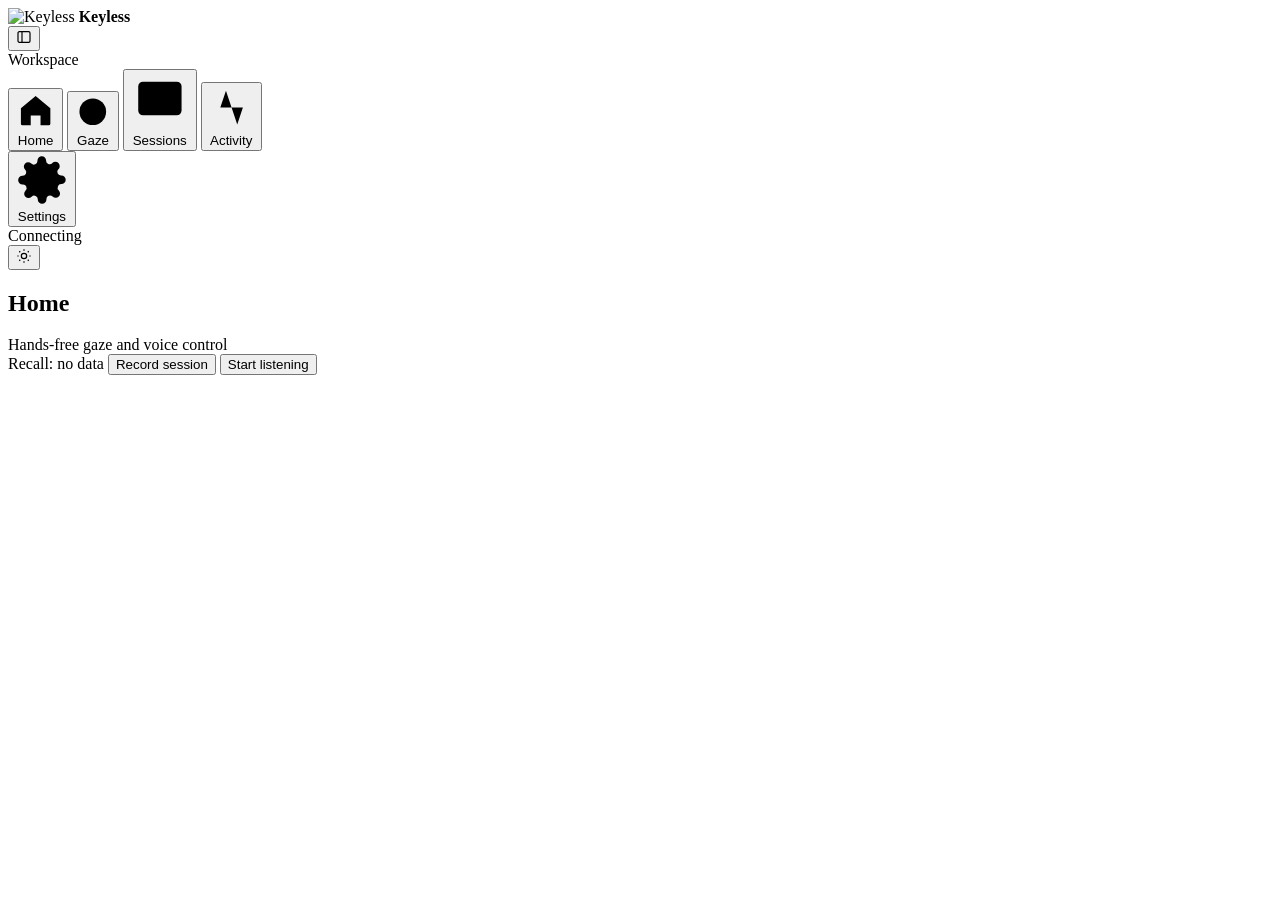
==== src/keyless/web/static/index.html @ f60f9d6a "feat(web,ui): replace Qt and SwiftUI with unified OhRats local HTTP web app" ====
<!doctype html>
<html lang="en">
<head>
  <meta charset="utf-8">
  <meta name="viewport" content="width=device-width, initial-scale=1">
  <title>Keyless</title>
  <link rel="icon" type="image/svg+xml" href="/assets/icon.svg">
  <link rel="stylesheet" href="/assets/styles.css">
</head>
<body>
  <div class="site-shell">
    <aside class="site-sidebar" aria-label="Primary navigation">
      <div class="site-brand">
        <div class="brand-lockup">
          <img src="/assets/icon.svg" alt="Keyless">
          <strong>Keyless</strong>
        </div>
        <button id="sidebar-toggle" class="icon-btn" type="button" title="Toggle sidebar" aria-label="Toggle sidebar">
          <svg viewBox="0 0 24 24" width="16" height="16" stroke="currentColor" fill="none" stroke-width="1.8">
            <rect x="3" y="4" width="18" height="16" rx="2"></rect>
            <line x1="9" y1="4" x2="9" y2="20"></line>
          </svg>
        </button>
      </div>

      <div class="sidebar-scroll">
        <div class="nav-group">
          <div class="nav-heading">Workspace</div>
          <button class="nav-btn active" data-view="home" type="button">
            <svg viewBox="0 0 24 24"><path d="M3 10.5 12 3l9 7.5V20a1 1 0 0 1-1 1h-5v-6H9v6H4a1 1 0 0 1-1-1z"/></svg>
            <span class="nav-label">Home</span>
          </button>
          <button class="nav-btn" data-view="gaze" type="button">
            <svg viewBox="0 0 24 24"><circle cx="12" cy="12" r="9"/><circle cx="12" cy="12" r="3"/></svg>
            <span class="nav-label">Gaze</span>
          </button>
          <button class="nav-btn" data-view="sessions" type="button">
            <svg viewBox="0 0 24 24"><rect x="3" y="4" width="18" height="14" rx="2"/><line x1="8" y1="21" x2="16" y2="21"/><line x1="12" y1="18" x2="12" y2="21"/></svg>
            <span class="nav-label">Sessions</span>
          </button>
          <button class="nav-btn" data-view="activity" type="button">
            <svg viewBox="0 0 24 24"><polyline points="22 12 18 12 15 21 9 3 6 12 2 12"/></svg>
            <span class="nav-label">Activity</span>
          </button>
        </div>
      </div>

      <div class="sidebar-footer">
        <button class="nav-btn" data-view="settings" type="button">
          <svg viewBox="0 0 24 24"><circle cx="12" cy="12" r="3"/><path d="M19.4 15a1.65 1.65 0 0 0 .33 1.82l.06.06a2 2 0 1 1-2.83 2.83l-.06-.06a1.65 1.65 0 0 0-1.82-.33 1.65 1.65 0 0 0-1 1.51V21a2 2 0 1 1-4 0v-.09a1.65 1.65 0 0 0-1-1.51 1.65 1.65 0 0 0-1.82.33l-.06.06a2 2 0 1 1-2.83-2.83l.06-.06a1.65 1.65 0 0 0 .33-1.82 1.65 1.65 0 0 0-1.51-1H3a2 2 0 1 1 0-4h.09a1.65 1.65 0 0 0 1.51-1 1.65 1.65 0 0 0-.33-1.82l-.06-.06a2 2 0 1 1 2.83-2.83l.06.06a1.65 1.65 0 0 0 1.82.33h.01a1.65 1.65 0 0 0 1-1.51V3a2 2 0 1 1 4 0v.09a1.65 1.65 0 0 0 1 1.51 1.65 1.65 0 0 0 1.82-.33l.06-.06a2 2 0 1 1 2.83 2.83l-.06.06a1.65 1.65 0 0 0-.33 1.82v.01a1.65 1.65 0 0 0 1.51 1H21a2 2 0 1 1 0 4h-.09a1.65 1.65 0 0 0-1.51 1z"/></svg>
          <span class="nav-label">Settings</span>
        </button>
        <div class="footer-row">
          <div class="status-chip" title="Engine status">
            <span id="sidebar-dot" class="status-dot"></span>
            <span id="sidebar-state">Connecting</span>
          </div>
          <button id="theme-toggle" class="icon-btn" type="button" title="Toggle light or dark theme" aria-label="Toggle theme">
            <svg viewBox="0 0 24 24" width="16" height="16" stroke="currentColor" fill="none" stroke-width="1.8">
              <circle cx="12" cy="12" r="4"></circle>
              <path d="M12 2v2M12 20v2M4.93 4.93l1.41 1.41M17.66 17.66l1.41 1.41M2 12h2M20 12h2M4.93 19.07l1.41-1.41M17.66 6.34l1.41-1.41"></path>
            </svg>
          </button>
        </div>
      </div>
    </aside>

    <main class="site-content">
      <header class="workspace-header">
        <div class="workspace-title-group">
          <h2 id="view-title" class="workspace-title">Home</h2>
          <span id="view-sub" class="workspace-sub">Hands-free gaze and voice control</span>
        </div>
        <div class="header-actions">
          <span id="header-recall" class="badge">Recall: no data</span>
          <button id="header-record-btn" class="btn btn-sm" type="button">Record session</button>
          <button id="header-primary-btn" class="btn btn-primary btn-sm" type="button">Start listening</button>
        </div>
      </header>

      <div class="workspace-body">
        <section id="error-callout" class="error-callout" hidden>
          <div class="error-callout-head">
            <span id="error-title" class="error-callout-title">Action required</span>
            <div class="row-gap">
              <button id="error-grant-btn" class="btn btn-sm" type="button" hidden>Grant input access</button>
              <button id="error-copy-btn" class="btn btn-sm" type="button">Copy details</button>
              <button id="error-dismiss-btn" class="btn btn-sm" type="button">Dismiss</button>
            </div>
          </div>
          <div id="error-body"></div>
          <div id="error-cmd-wrap" class="or-copy-field" hidden>
            <code id="error-cmd-text"></code>
            <button id="error-cmd-copy" class="btn btn-sm" type="button">Copy command</button>
          </div>
        </section>

        <div id="view-root"></div>
      </div>
    </main>
  </div>

  <script type="module" src="/assets/app.js"></script>
</body>
</html>
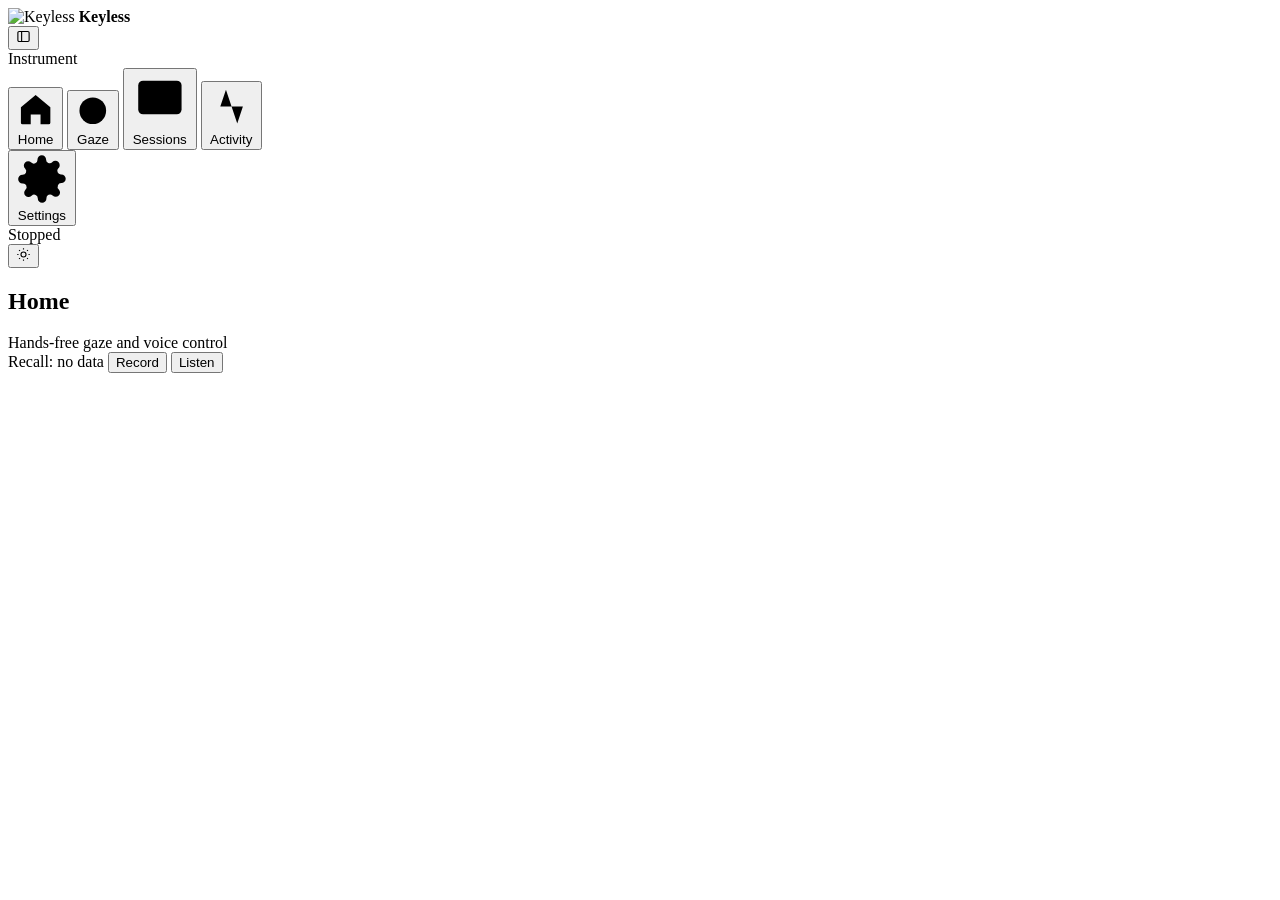
==== commit 2ea2ab64: "feat(gaze,web): support binocular 20D + monocular 10D optics and redesign web UI as precision instru" ====
--- a/src/keyless/web/static/index.html
+++ b/src/keyless/web/static/index.html
@@ -16,7 +16,7 @@
           <strong>Keyless</strong>
         </div>
         <button id="sidebar-toggle" class="icon-btn" type="button" title="Toggle sidebar" aria-label="Toggle sidebar">
-          <svg viewBox="0 0 24 24" width="16" height="16" stroke="currentColor" fill="none" stroke-width="1.8">
+          <svg viewBox="0 0 24 24" width="15" height="15" stroke="currentColor" fill="none" stroke-width="1.8">
             <rect x="3" y="4" width="18" height="16" rx="2"></rect>
             <line x1="9" y1="4" x2="9" y2="20"></line>
           </svg>
@@ -25,13 +25,13 @@
 
       <div class="sidebar-scroll">
         <div class="nav-group">
-          <div class="nav-heading">Workspace</div>
+          <div class="nav-heading">Instrument</div>
           <button class="nav-btn active" data-view="home" type="button">
             <svg viewBox="0 0 24 24"><path d="M3 10.5 12 3l9 7.5V20a1 1 0 0 1-1 1h-5v-6H9v6H4a1 1 0 0 1-1-1z"/></svg>
             <span class="nav-label">Home</span>
           </button>
           <button class="nav-btn" data-view="gaze" type="button">
-            <svg viewBox="0 0 24 24"><circle cx="12" cy="12" r="9"/><circle cx="12" cy="12" r="3"/></svg>
+            <svg viewBox="0 0 24 24"><circle cx="12" cy="12" r="9"/><circle cx="12" cy="12" r="3"/><line x1="12" y1="2" x2="12" y2="5"/><line x1="12" y1="19" x2="12" y2="22"/><line x1="2" y1="12" x2="5" y2="12"/><line x1="19" y1="12" x2="22" y2="12"/></svg>
             <span class="nav-label">Gaze</span>
           </button>
           <button class="nav-btn" data-view="sessions" type="button">
@@ -52,11 +52,11 @@
         </button>
         <div class="footer-row">
           <div class="status-chip" title="Engine status">
-            <span id="sidebar-dot" class="status-dot"></span>
-            <span id="sidebar-state">Connecting</span>
+            <span id="sidebar-dot" class="led"></span>
+            <span id="sidebar-state">Stopped</span>
           </div>
           <button id="theme-toggle" class="icon-btn" type="button" title="Toggle light or dark theme" aria-label="Toggle theme">
-            <svg viewBox="0 0 24 24" width="16" height="16" stroke="currentColor" fill="none" stroke-width="1.8">
+            <svg viewBox="0 0 24 24" width="15" height="15" stroke="currentColor" fill="none" stroke-width="1.8">
               <circle cx="12" cy="12" r="4"></circle>
               <path d="M12 2v2M12 20v2M4.93 4.93l1.41 1.41M17.66 17.66l1.41 1.41M2 12h2M20 12h2M4.93 19.07l1.41-1.41M17.66 6.34l1.41-1.41"></path>
             </svg>
@@ -67,21 +67,27 @@
 
     <main class="site-content">
       <header class="workspace-header">
-        <div class="workspace-title-group">
+        <div class="header-left">
           <h2 id="view-title" class="workspace-title">Home</h2>
           <span id="view-sub" class="workspace-sub">Hands-free gaze and voice control</span>
         </div>
         <div class="header-actions">
           <span id="header-recall" class="badge">Recall: no data</span>
-          <button id="header-record-btn" class="btn btn-sm" type="button">Record session</button>
-          <button id="header-primary-btn" class="btn btn-primary btn-sm" type="button">Start listening</button>
+          <button id="header-record-btn" class="btn btn-sm" type="button">
+            <span id="header-rec-led" class="led"></span>
+            <span id="header-rec-label">Record</span>
+          </button>
+          <button id="header-listen-btn" class="btn btn-sm" type="button">
+            <span id="header-listen-led" class="led"></span>
+            <span id="header-listen-label">Listen</span>
+          </button>
         </div>
       </header>
 
       <div class="workspace-body">
         <section id="error-callout" class="error-callout" hidden>
           <div class="error-callout-head">
-            <span id="error-title" class="error-callout-title">Action required</span>
+            <strong id="error-title">Action required</strong>
             <div class="row-gap">
               <button id="error-grant-btn" class="btn btn-sm" type="button" hidden>Grant input access</button>
               <button id="error-copy-btn" class="btn btn-sm" type="button">Copy details</button>
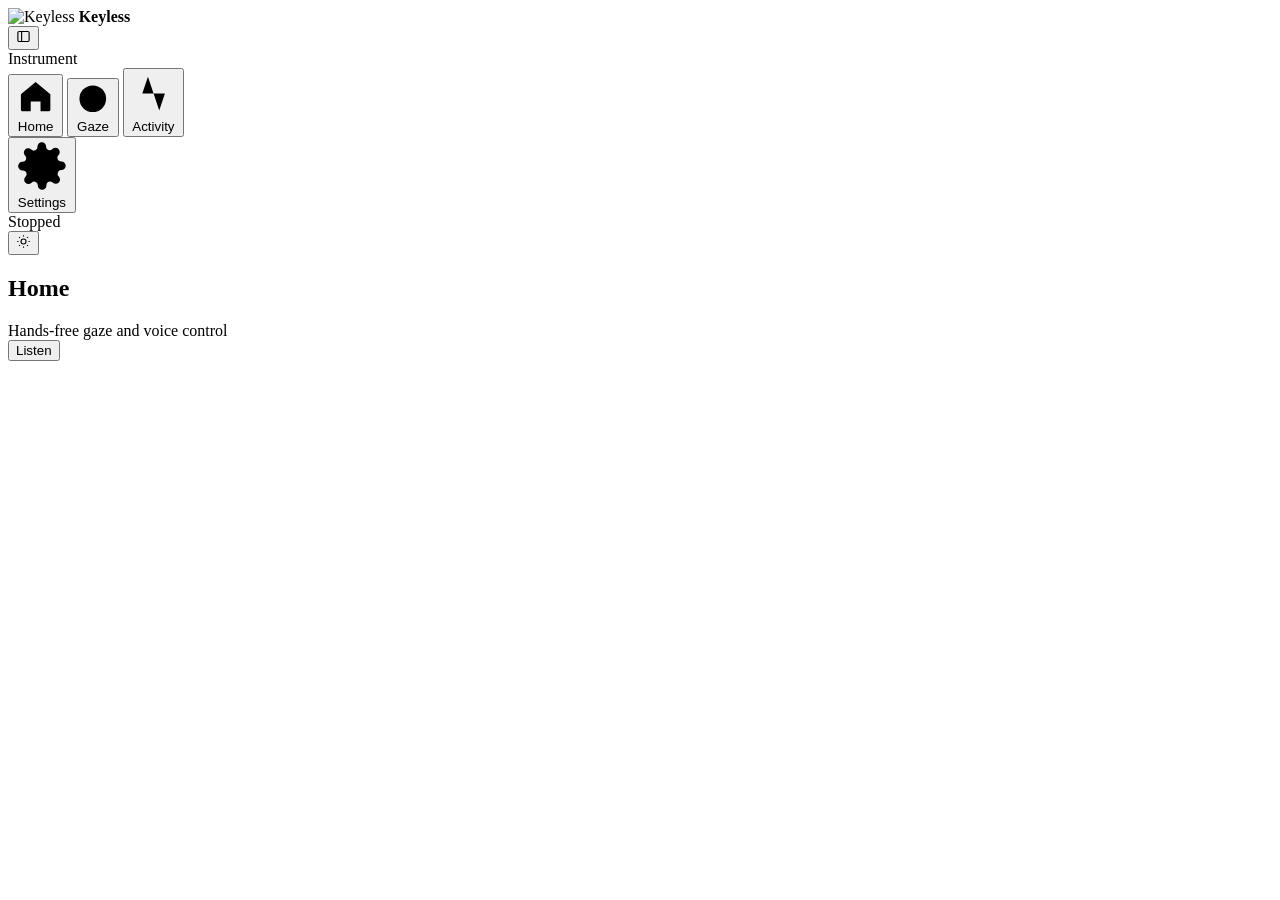
==== commit 0b6a0b91: "feat(web,llm): remove persistent recall bar and Sessions tab, add auto-detected 1-click ACP/LLM setu" ====
--- a/src/keyless/web/static/index.html
+++ b/src/keyless/web/static/index.html
@@ -34,10 +34,6 @@
             <svg viewBox="0 0 24 24"><circle cx="12" cy="12" r="9"/><circle cx="12" cy="12" r="3"/><line x1="12" y1="2" x2="12" y2="5"/><line x1="12" y1="19" x2="12" y2="22"/><line x1="2" y1="12" x2="5" y2="12"/><line x1="19" y1="12" x2="22" y2="12"/></svg>
             <span class="nav-label">Gaze</span>
           </button>
-          <button class="nav-btn" data-view="sessions" type="button">
-            <svg viewBox="0 0 24 24"><rect x="3" y="4" width="18" height="14" rx="2"/><line x1="8" y1="21" x2="16" y2="21"/><line x1="12" y1="18" x2="12" y2="21"/></svg>
-            <span class="nav-label">Sessions</span>
-          </button>
           <button class="nav-btn" data-view="activity" type="button">
             <svg viewBox="0 0 24 24"><polyline points="22 12 18 12 15 21 9 3 6 12 2 12"/></svg>
             <span class="nav-label">Activity</span>
@@ -72,11 +68,6 @@
           <span id="view-sub" class="workspace-sub">Hands-free gaze and voice control</span>
         </div>
         <div class="header-actions">
-          <span id="header-recall" class="badge">Recall: no data</span>
-          <button id="header-record-btn" class="btn btn-sm" type="button">
-            <span id="header-rec-led" class="led"></span>
-            <span id="header-rec-label">Record</span>
-          </button>
           <button id="header-listen-btn" class="btn btn-sm" type="button">
             <span id="header-listen-led" class="led"></span>
             <span id="header-listen-label">Listen</span>
